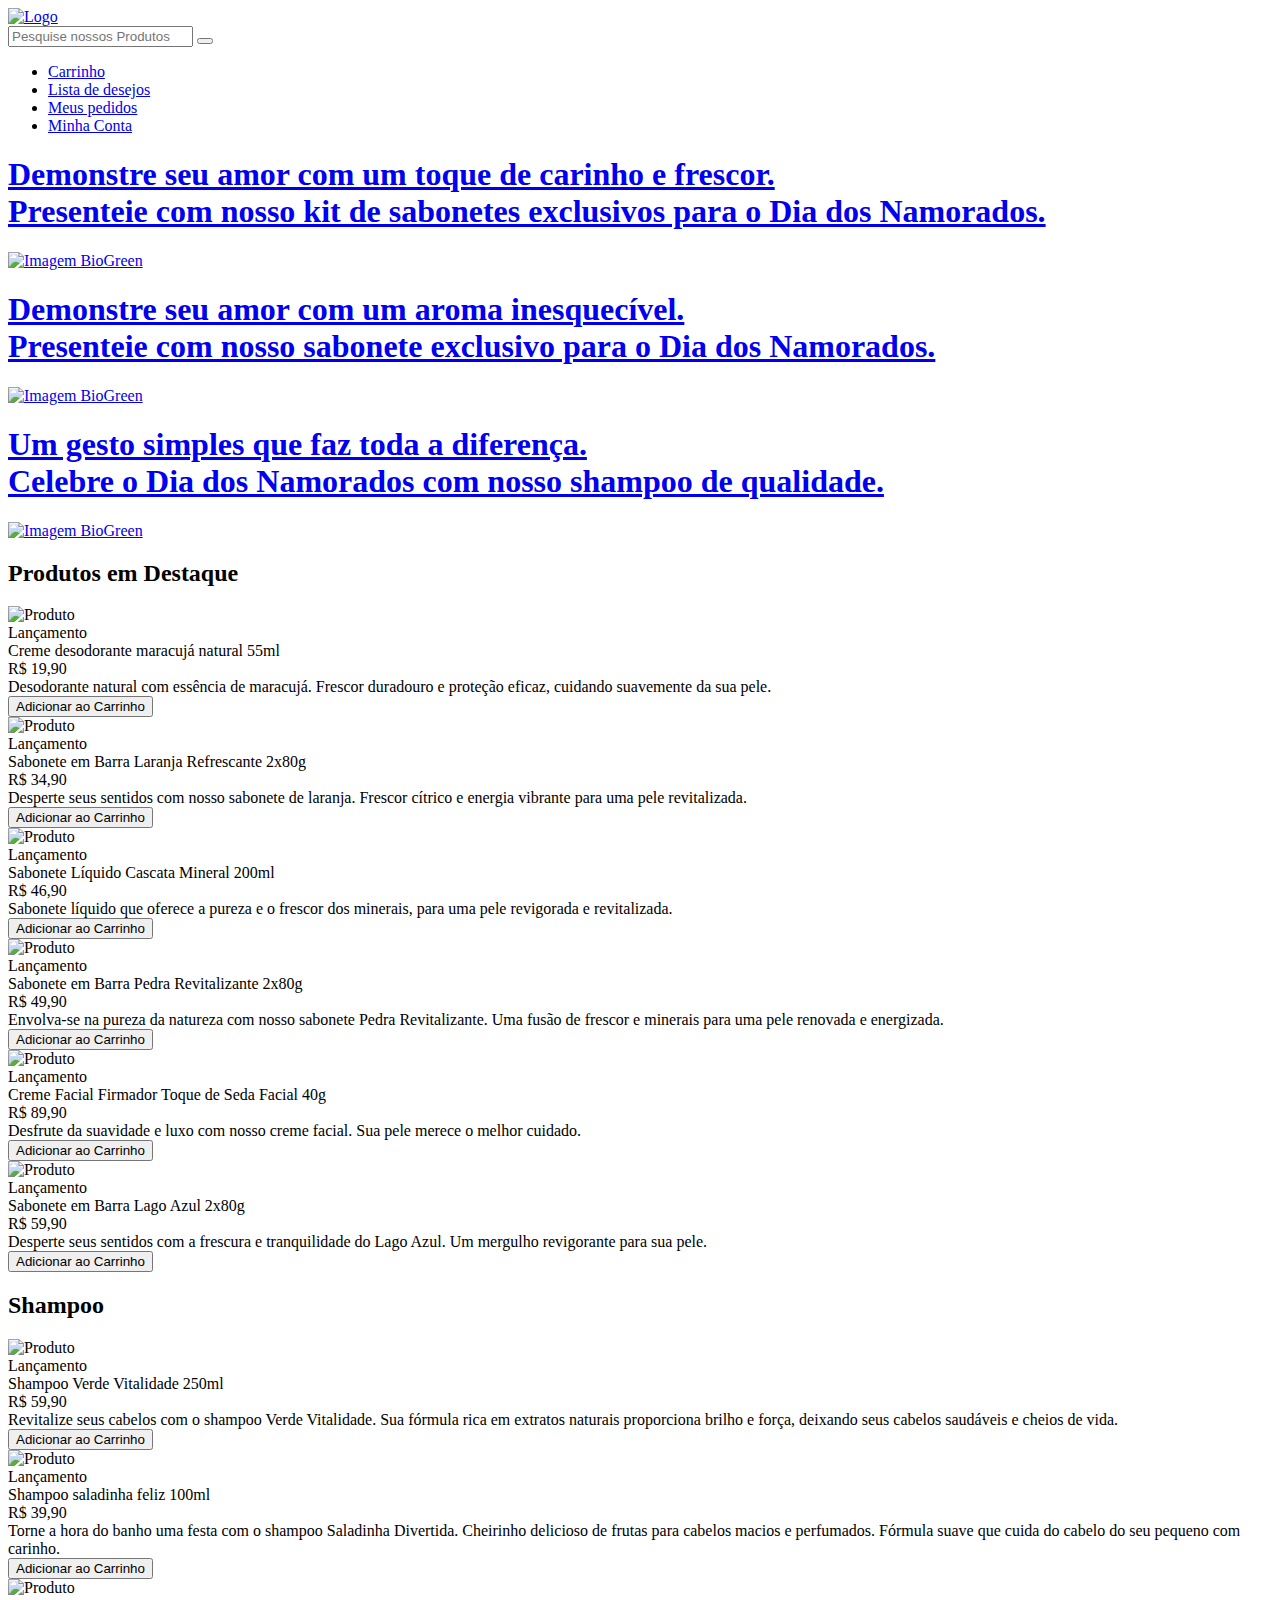
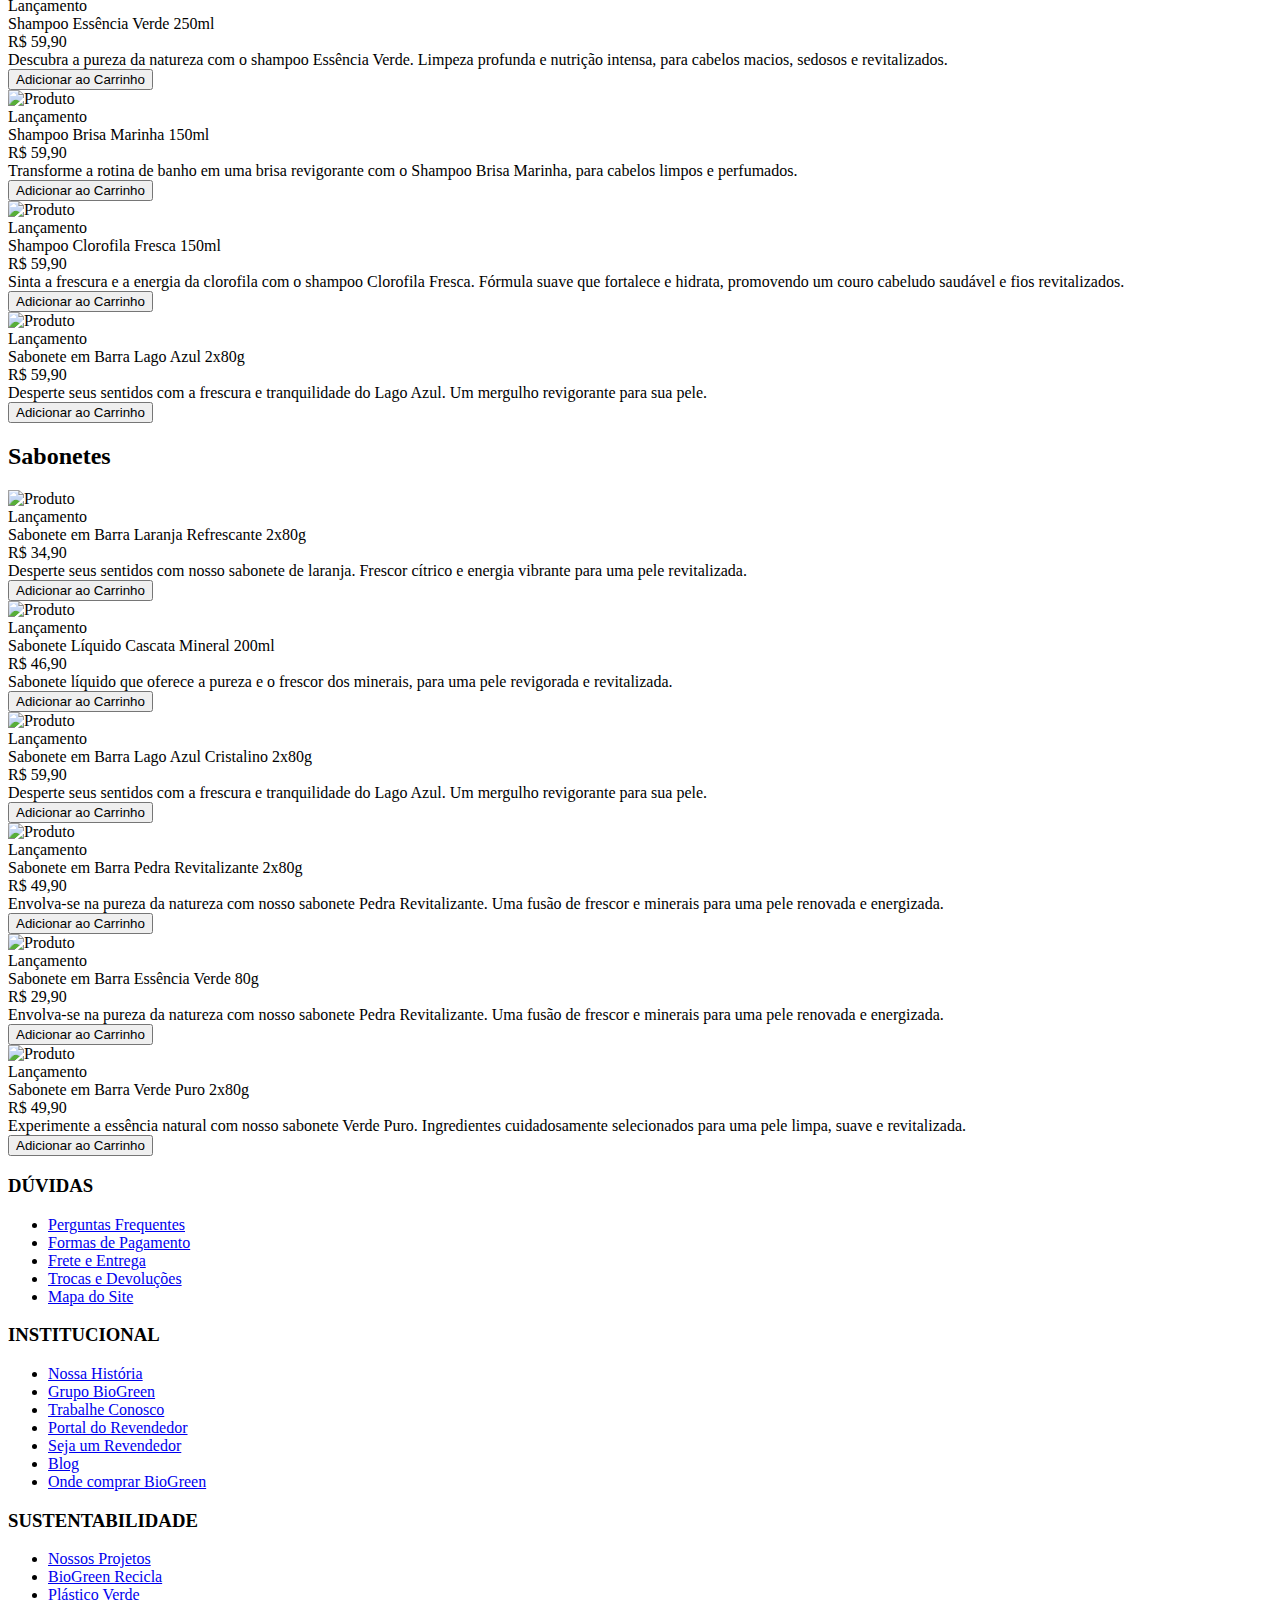
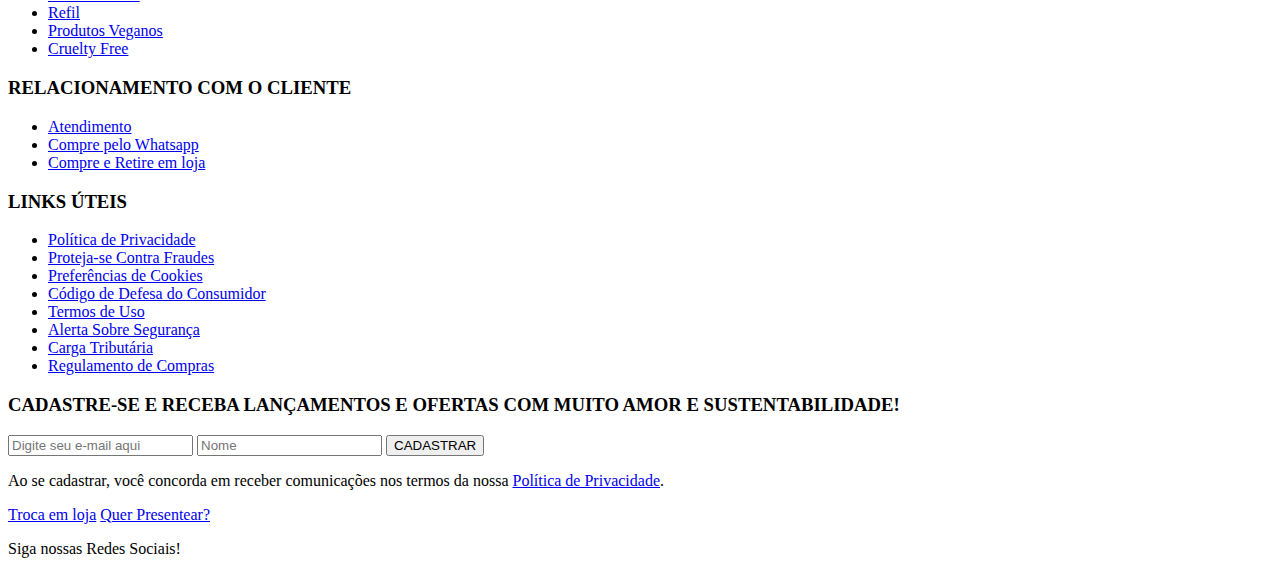
==== index.html @ 8c2e2e8f "feat: add new images and features" ====
<!DOCTYPE html>
<html lang="pt-BR">
    <head>
        <meta charset="UTF-8" />
        <meta name="viewport" content="width=device-width, initial-scale=1.0" />
        <title>BioGreen</title>
        <link
            rel="stylesheet"
            href="https://cdnjs.cloudflare.com/ajax/libs/font-awesome/6.5.2/css/all.min.css"
            integrity="sha512-SnH5WK+bZxgPHs44uWIX+LLJAJ9/2PkPKZ5QiAj6Ta86w+fsb2TkcmfRyVX3pBnMFcV7oQPJkl9QevSCWr3W6A=="
            crossorigin="anonymous"
            referrerpolicy="no-referrer"
        />
        <link rel="stylesheet" href="css/style.css" />
        <link rel="stylesheet" href="css/home.css" />
    </head>
    <body>
        <header class="header-container">
            <div class="header-content">
                <a href="index.html" class="logo"><img src="images/logo-sem-fundo.png" alt="Logo" /></a>
                <div class="search-container">
                    <input id="search-input" type="text" placeholder="Pesquise nossos Produtos" />
                    <button aria-label="Pesquisar"><i class="fas fa-search"></i></button>
                </div>
                <nav>
                    <ul class="nav-links">
                        <li><a href="carrinho.html" class="nav-link"><i class="fas fa-shopping-cart" aria-hidden="true"></i> Carrinho</a></li>
                        <li><a href="lista-desejos.html" class="nav-link"><i class="fas fa-heart" aria-hidden="true"></i> Lista de desejos</a></li>
                        <li><a href="pedidos.html" class="nav-link"><i class="fas fa-box" aria-hidden="true"></i> Meus pedidos</a></li>
                        <li><a href="conta.html" class="nav-link"><i class="fas fa-user" aria-hidden="true"></i> Minha Conta</a></li>
                    </ul>
                </nav>
                <div class="hamburger-menu" id="hamburger-menu">
                    <i class="fas fa-bars"></i>
                </div>
            </div>
        </header>

        <div class="hero">
            <a class="carousel-link" href="#">
                <div class="carousel">
                    <div class="carousel-item active">
                        <div class="hero-text">
                            <h1>Demonstre seu amor com um toque de carinho e frescor. <br> Presenteie com nosso kit de sabonetes exclusivos para o Dia dos Namorados.</h1>
                        </div>
                        <img src="images/kit namorados.png" alt="Imagem BioGreen" />
                    </div>
                    <div class="carousel-item">
                        <div class="hero-text">
                            <h1>Demonstre seu amor com um aroma inesquecível. <br> Presenteie com nosso sabonete exclusivo para o Dia dos Namorados.</h1>
                        </div>
                        <img src="images/sabonetes namorados.png" alt="Imagem BioGreen" />
                    </div>
                    <div class="carousel-item">
                        <div class="hero-text">
                            <h1>Um gesto simples que faz toda a diferença. <br>Celebre o Dia dos Namorados com nosso shampoo de qualidade.</h1>
                        </div>
                        <img src="images/shampoo namorados.png" alt="Imagem BioGreen" />
                    </div>
                </div>
            </a>
        </div>

        <main class="main">
            <section class="products">
                <h2>Produtos em Destaque</h2>
                <div class="grid">
                    <div class="product-item">
                        <i class="fas fa-heart heart-icon"></i>
                        <img src="images/desodorante.png" alt="Produto">
                        <div class="label">Lançamento</div>
                        <div class="title">Creme desodorante maracujá natural 55ml</div>
                        <div class="price">R$ 19,90</div>
                        <div class="description">Desodorante natural com essência de maracujá. Frescor duradouro e proteção eficaz, cuidando suavemente da sua pele.</div>
                        <button class="buy-button">Adicionar ao Carrinho</button>
                    </div>
                    <div class="product-item">
                        <i class="fas fa-heart heart-icon"></i>
                        <img src="images/sabonete (2).png" alt="Produto">
                        <div class="label">Lançamento</div>
                        <div class="title">Sabonete em Barra Laranja Refrescante 2x80g</div>
                        <div class="price">R$ 34,90</div>
                        <div class="description">Desperte seus sentidos com nosso sabonete de laranja. Frescor cítrico e energia vibrante para uma pele revitalizada.</div>
                        <button class="buy-button">Adicionar ao Carrinho</button>
                    </div>
                    <div class="product-item">
                        <i class="fas fa-heart heart-icon"></i>
                        <img src="images/sabonete liquido 2.png" alt="Produto">
                        <div class="label">Lançamento</div>
                        <div class="title">Sabonete Líquido Cascata Mineral 200ml</div>
                        <div class="price">R$ 46,90</div>
                        <div class="description">Sabonete líquido que oferece a pureza e o frescor dos minerais, para uma pele revigorada e revitalizada.</div>
                        <button class="buy-button">Adicionar ao Carrinho</button>
                    </div>
                    <div class="product-item">
                        <i class="fas fa-heart heart-icon"></i>
                        <img src="images/embalagem sabonete.png" alt="Produto">
                        <div class="label">Lançamento</div>
                        <div class="title">Sabonete em Barra Pedra Revitalizante 2x80g</div>
                        <div class="price">R$ 49,90</div>
                        <div class="description">Envolva-se na pureza da natureza com nosso sabonete Pedra Revitalizante. Uma fusão de frescor e minerais para uma pele renovada e energizada.</div>
                        <button class="buy-button">Adicionar ao Carrinho</button>
                    </div>
                    <div class="product-item">
                        <i class="fas fa-heart heart-icon"></i>
                        <img src="images/embalagem creme facial.png" alt="Produto">
                        <div class="label">Lançamento</div>
                        <div class="title">Creme Facial Firmador Toque de Seda Facial 40g</div>
                        <div class="price">R$ 89,90</div>
                        <div class="description">Desfrute da suavidade e luxo com nosso creme facial. Sua pele merece o melhor cuidado.</div>
                        <button class="buy-button">Adicionar ao Carrinho</button>
                    </div>
                    <div class="product-item">
                        <i class="fas fa-heart heart-icon"></i>
                        <img src="images/sabonete.png" alt="Produto">
                        <div class="label">Lançamento</div>
                        <div class="title">Sabonete em Barra Lago Azul 2x80g</div>
                        <div class="price">R$ 59,90</div>
                        <div class="description">Desperte seus sentidos com a frescura e tranquilidade do Lago Azul. Um mergulho revigorante para sua pele.</div>
                        <button class="buy-button">Adicionar ao Carrinho</button>
                    </div>
                </div>
            </section>

            <section class="products">
                <h2>Shampoo</h2>
                <div class="grid">
                    <div class="product-item">
                        <i class="fas fa-heart heart-icon"></i>
                        <img src="images/shampoo (1).png" alt="Produto">
                        <div class="label">Lançamento</div>
                        <div class="title">Shampoo Verde Vitalidade 250ml</div>
                        <div class="price">R$ 59,90</div>
                        <div class="description">Revitalize seus cabelos com o shampoo Verde Vitalidade. Sua fórmula rica em extratos naturais proporciona brilho e força, deixando seus cabelos saudáveis e cheios de vida.</div>
                        <button class="buy-button">Adicionar ao Carrinho</button>
                    </div>
                    <div class="product-item">
                        <i class="fas fa-heart heart-icon"></i>
                        <img src="images/shampoo (4).png" alt="Produto">
                        <div class="label">Lançamento</div>
                        <div class="title">Shampoo saladinha feliz 100ml</div>
                        <div class="price">R$ 39,90</div>
                        <div class="description">Torne a hora do banho uma festa com o shampoo Saladinha Divertida. Cheirinho delicioso de frutas para cabelos macios e perfumados. Fórmula suave que cuida do cabelo do seu pequeno com carinho.</div>
                        <button class="buy-button">Adicionar ao Carrinho</button>
                    </div>
                    <div class="product-item">
                        <i class="fas fa-heart heart-icon"></i>
                        <img src="images/shampoo (2).png" alt="Produto">
                        <div class="label">Lançamento</div>
                        <div class="title">Shampoo Essência Verde 250ml</div>
                        <div class="price">R$ 59,90</div>
                        <div class="description">Descubra a pureza da natureza com o shampoo Essência Verde. Limpeza profunda e nutrição intensa, para cabelos macios, sedosos e revitalizados.</div>
                        <button class="buy-button">Adicionar ao Carrinho</button>
                    </div>
                    <div class="product-item">
                        <i class="fas fa-heart heart-icon"></i>
                        <img src="images/shampoo (5).png" alt="Produto">
                        <div class="label">Lançamento</div>
                        <div class="title">Shampoo Brisa Marinha 150ml</div>
                        <div class="price">R$ 59,90</div>
                        <div class="description">Transforme a rotina de banho em uma brisa revigorante com o Shampoo Brisa Marinha, para cabelos limpos e perfumados.</div>
                        <button class="buy-button">Adicionar ao Carrinho</button>
                    </div>
                    <div class="product-item">
                        <i class="fas fa-heart heart-icon"></i>
                        <img src="images/shampoo (3).png" alt="Produto">
                        <div class="label">Lançamento</div>
                        <div class="title">Shampoo Clorofila Fresca 150ml</div>
                        <div class="price">R$ 59,90</div>
                        <div class="description"> Sinta a frescura e a energia da clorofila com o shampoo Clorofila Fresca. Fórmula suave que fortalece e hidrata, promovendo um couro cabeludo saudável e fios revitalizados.</div>
                        <button class="buy-button">Adicionar ao Carrinho</button>
                    </div>
                    <div class="product-item">
                        <i class="fas fa-heart heart-icon"></i>
                        <img src="images/shampoo.png" alt="Produto">
                        <div class="label">Lançamento</div>
                        <div class="title">Sabonete em Barra Lago Azul 2x80g</div>
                        <div class="price">R$ 59,90</div>
                        <div class="description">Desperte seus sentidos com a frescura e tranquilidade do Lago Azul. Um mergulho revigorante para sua pele.</div>
                        <button class="buy-button">Adicionar ao Carrinho</button>
                    </div>
                </div>
            </section>

            <section class="products">
                <h2>Sabonetes</h2>
                <div class="grid">
                    <div class="product-item">
                        <i class="fas fa-heart heart-icon"></i>
                        <img src="images/sabonete (2).png" alt="Produto">
                        <div class="label">Lançamento</div>
                        <div class="title">Sabonete em Barra Laranja Refrescante 2x80g</div>
                        <div class="price">R$ 34,90</div>
                        <div class="description">Desperte seus sentidos com nosso sabonete de laranja. Frescor cítrico e energia vibrante para uma pele revitalizada.</div>
                        <button class="buy-button">Adicionar ao Carrinho</button>
                    </div>
                    <div class="product-item">
                        <i class="fas fa-heart heart-icon"></i>
                        <img src="images/sabonete liquido 2.png" alt="Produto">
                        <div class="label">Lançamento</div>
                        <div class="title">Sabonete Líquido Cascata Mineral 200ml</div>
                        <div class="price">R$ 46,90</div>
                        <div class="description">Sabonete líquido que oferece a pureza e o frescor dos minerais, para uma pele revigorada e revitalizada.</div>
                        <button class="buy-button">Adicionar ao Carrinho</button>
                    </div>
                    <div class="product-item">
                        <i class="fas fa-heart heart-icon"></i>
                        <img src="images/sabonete.png" alt="Produto">
                        <div class="label">Lançamento</div>
                        <div class="title">Sabonete em Barra Lago Azul Cristalino 2x80g</div>
                        <div class="price">R$ 59,90</div>
                        <div class="description">Desperte seus sentidos com a frescura e tranquilidade do Lago Azul. Um mergulho revigorante para sua pele.</div>
                        <button class="buy-button">Adicionar ao Carrinho</button>
                    </div>
                    <div class="product-item">
                        <i class="fas fa-heart heart-icon"></i>
                        <img src="images/embalagem sabonete.png" alt="Produto">
                        <div class="label">Lançamento</div>
                        <div class="title">Sabonete em Barra Pedra Revitalizante 2x80g</div>
                        <div class="price">R$ 49,90</div>
                        <div class="description">Envolva-se na pureza da natureza com nosso sabonete Pedra Revitalizante. Uma fusão de frescor e minerais para uma pele renovada e energizada.</div>
                        <button class="buy-button">Adicionar ao Carrinho</button>
                    </div>
                    <div class="product-item">
                        <i class="fas fa-heart heart-icon"></i>
                        <img src="images/sabonete bio.png" alt="Produto">
                        <div class="label">Lançamento</div>
                        <div class="title">Sabonete em Barra Essência Verde 80g</div>
                        <div class="price">R$ 29,90</div>
                        <div class="description">Envolva-se na pureza da natureza com nosso sabonete Pedra Revitalizante. Uma fusão de frescor e minerais para uma pele renovada e energizada.</div>
                        <button class="buy-button">Adicionar ao Carrinho</button>
                    </div>
                    <div class="product-item">
                        <i class="fas fa-heart heart-icon"></i>
                        <img src="images/sabonete barra.png" alt="Produto">
                        <div class="label">Lançamento</div>
                        <div class="title">Sabonete em Barra Verde Puro 2x80g</div>
                        <div class="price">R$ 49,90</div>
                        <div class="description">Experimente a essência natural com nosso sabonete Verde Puro. Ingredientes cuidadosamente selecionados para uma pele limpa, suave e revitalizada.</div>
                        <button class="buy-button">Adicionar ao Carrinho</button>
                    </div>
                </div>
            </section>


        </main>

        <footer>
            <div class="footer-container">
                <div class="footer-column">
                    <h3>DÚVIDAS</h3>
                    <ul>
                        <li><a href="#">Perguntas Frequentes</a></li>
                        <li><a href="#">Formas de Pagamento</a></li>
                        <li><a href="#">Frete e Entrega</a></li>
                        <li><a href="#">Trocas e Devoluções</a></li>
                        <li><a href="#">Mapa do Site</a></li>
                    </ul>
                </div>
                <div class="footer-column">
                    <h3>INSTITUCIONAL</h3>
                    <ul>
                        <li><a href="#">Nossa História</a></li>
                        <li><a href="#">Grupo BioGreen</a></li>
                        <li><a href="#">Trabalhe Conosco</a></li>
                        <li><a href="#">Portal do Revendedor</a></li>
                        <li><a href="#">Seja um Revendedor</a></li>
                        <li><a href="#">Blog</a></li>
                        <li><a href="#">Onde comprar BioGreen</a></li>
                    </ul>
                </div>
                <div class="footer-column">
                    <h3>SUSTENTABILIDADE</h3>
                    <ul>
                        <li><a href="#">Nossos Projetos</a></li>
                        <li><a href="#">BioGreen Recicla</a></li>
                        <li><a href="#">Plástico Verde</a></li>
                        <li><a href="#">Refil</a></li>
                        <li><a href="#">Produtos Veganos</a></li>
                        <li><a href="#">Cruelty Free</a></li>
                    </ul>
                </div>
                <div class="footer-column">
                    <h3>RELACIONAMENTO COM O CLIENTE</h3>
                    <ul>
                        <li><a href="#">Atendimento</a></li>
                        <li><a href="#">Compre pelo Whatsapp</a></li>
                        <li><a href="#">Compre e Retire em loja</a></li>
                    </ul>
                    <h3>LINKS ÚTEIS</h3>
                    <ul>
                        <li><a href="#">Política de Privacidade</a></li>
                        <li><a href="#">Proteja-se Contra Fraudes</a></li>
                        <li><a href="#">Preferências de Cookies</a></li>
                        <li><a href="#">Código de Defesa do Consumidor</a></li>
                        <li><a href="#">Termos de Uso</a></li>
                        <li><a href="#">Alerta Sobre Segurança</a></li>
                        <li><a href="#">Carga Tributária</a></li>
                        <li><a href="#">Regulamento de Compras</a></li>
                    </ul>
                </div>
            </div>
            <div class="footer-newsletter">
                <h3>CADASTRE-SE E RECEBA LANÇAMENTOS E OFERTAS COM MUITO AMOR E SUSTENTABILIDADE!</h3>
                <form>
                    <input type="email" placeholder="Digite seu e-mail aqui" />
                    <input type="text" placeholder="Nome" />
                    <button type="submit">CADASTRAR</button>
                </form>
                <p>Ao se cadastrar, você concorda em receber comunicações nos termos da nossa <a href="#">Política de Privacidade</a>.</p>
            </div>
            <div class="footer-bottom">
                <div class="footer-links">
                    <a href="#"><i class="fas fa-exchange-alt"></i> Troca em loja</a>
                    <a href="#"><i class="fas fa-gift"></i> Quer Presentear?</a>
                </div>
                <div class="footer-social">
                    <p>Siga nossas Redes Sociais!</p>
                    <a href="#"><i class="fab fa-facebook-f"></i></a>
                    <a href="#"><i class="fab fa-instagram"></i></a>
                    <a href="#"><i class="fab fa-youtube"></i></a>
                    <a href="#"><i class="fab fa-twitter"></i></a>
                    <a href="#"><i class="fab fa-blogger"></i></a>
                </div>
            </div>
        </footer>
    

        <script src="js/main.js"></script>
    </body>
</html>
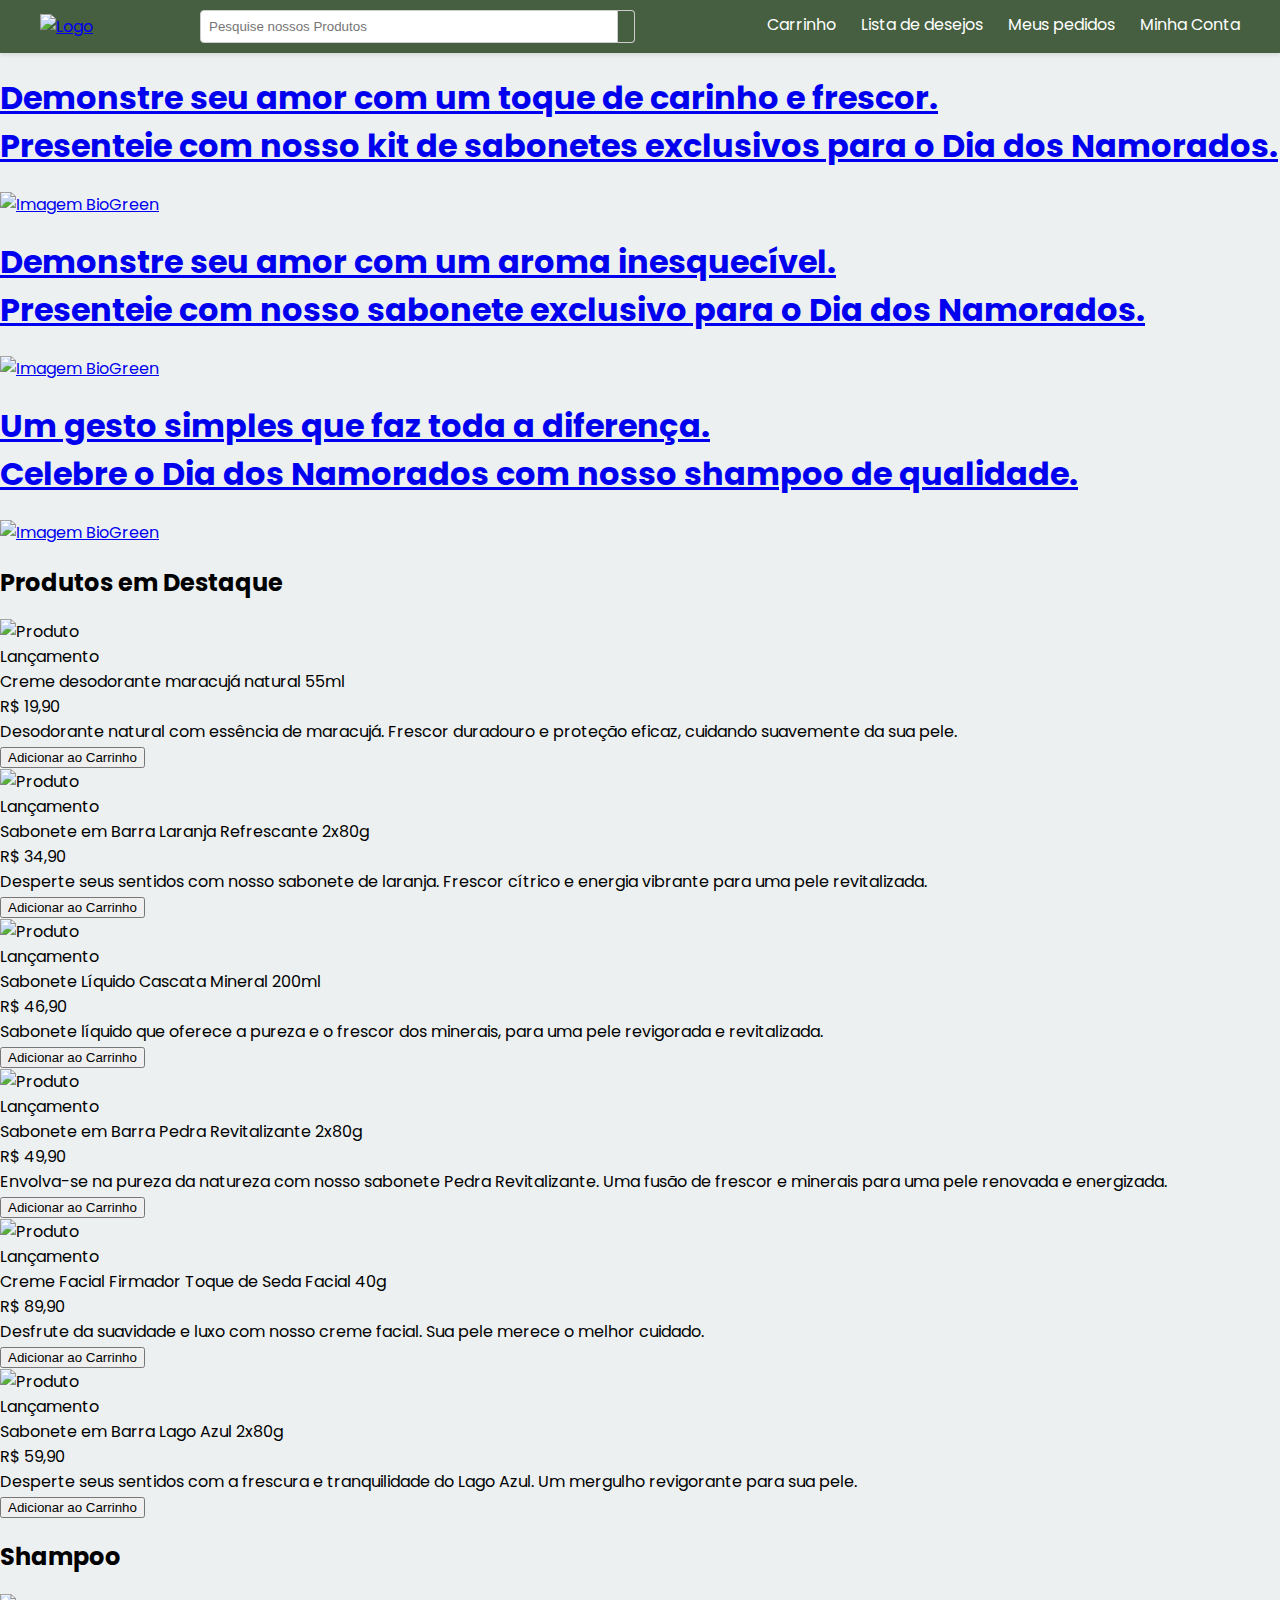
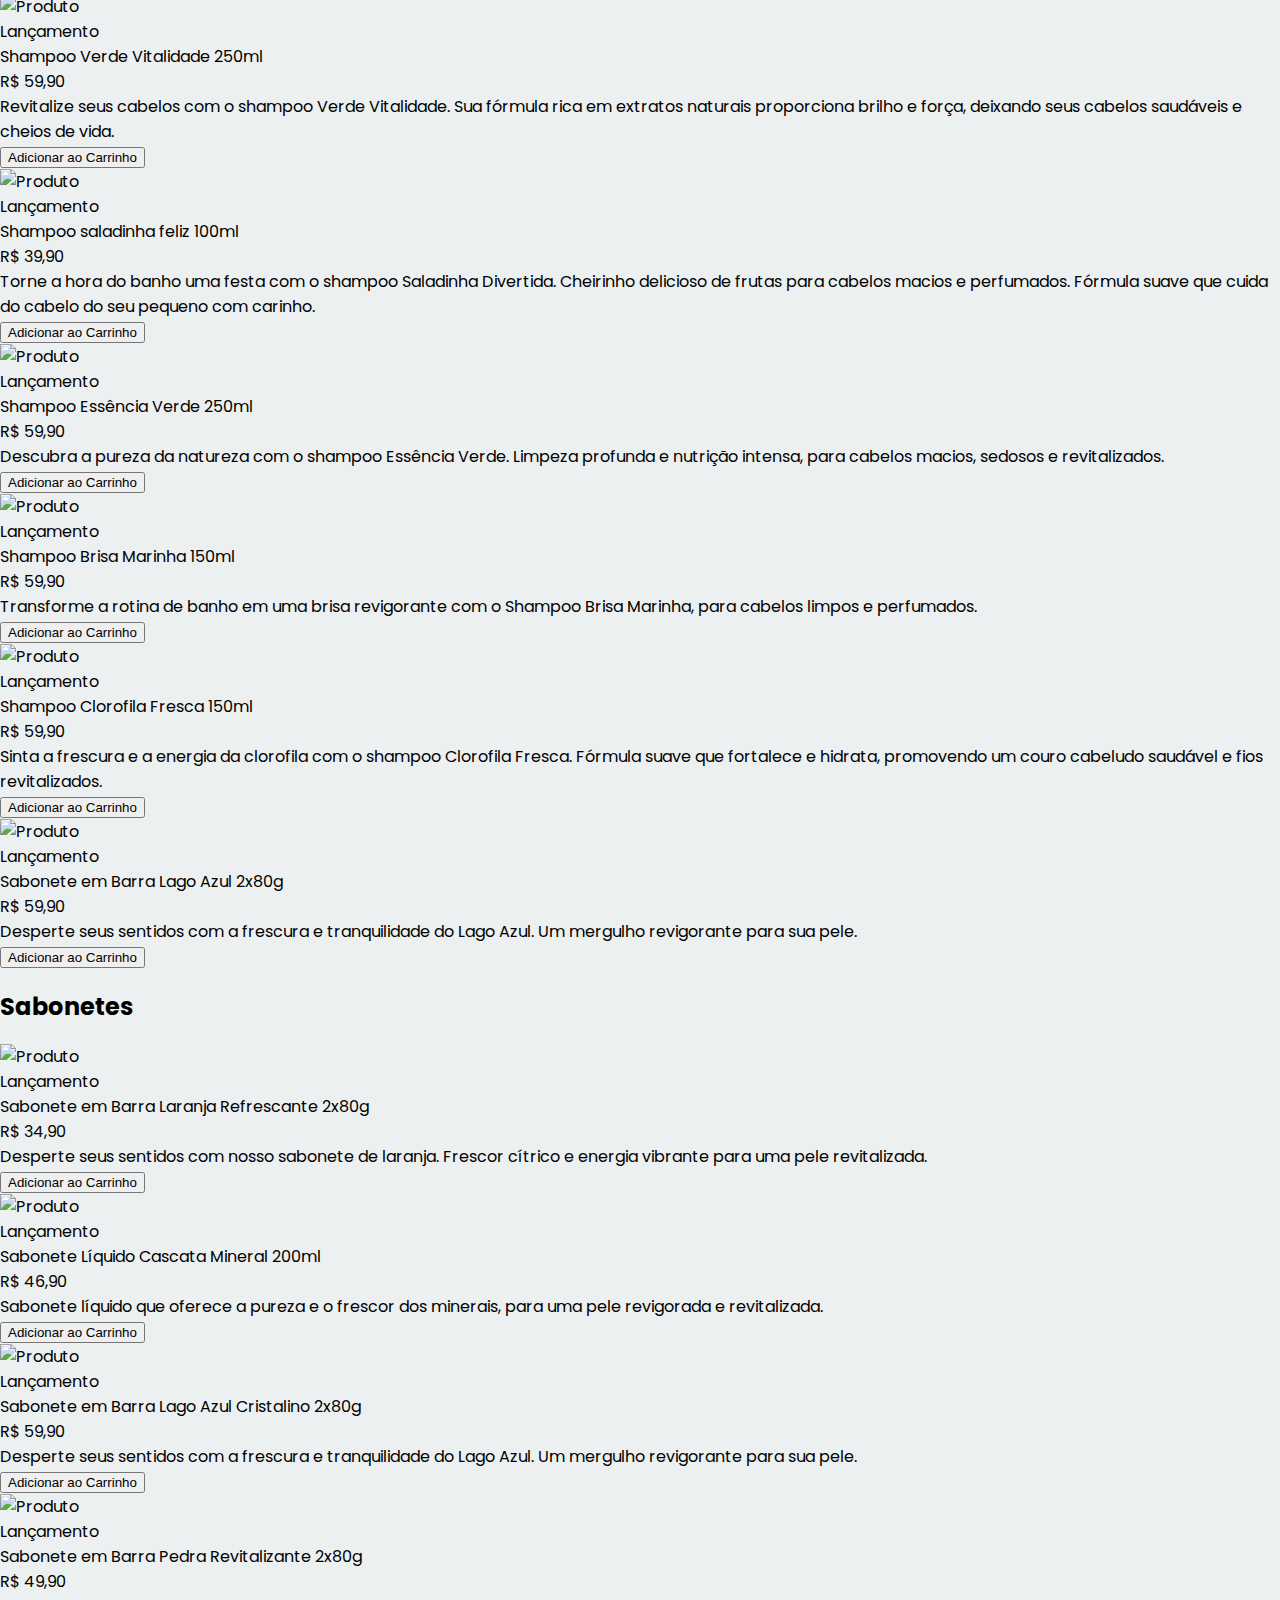
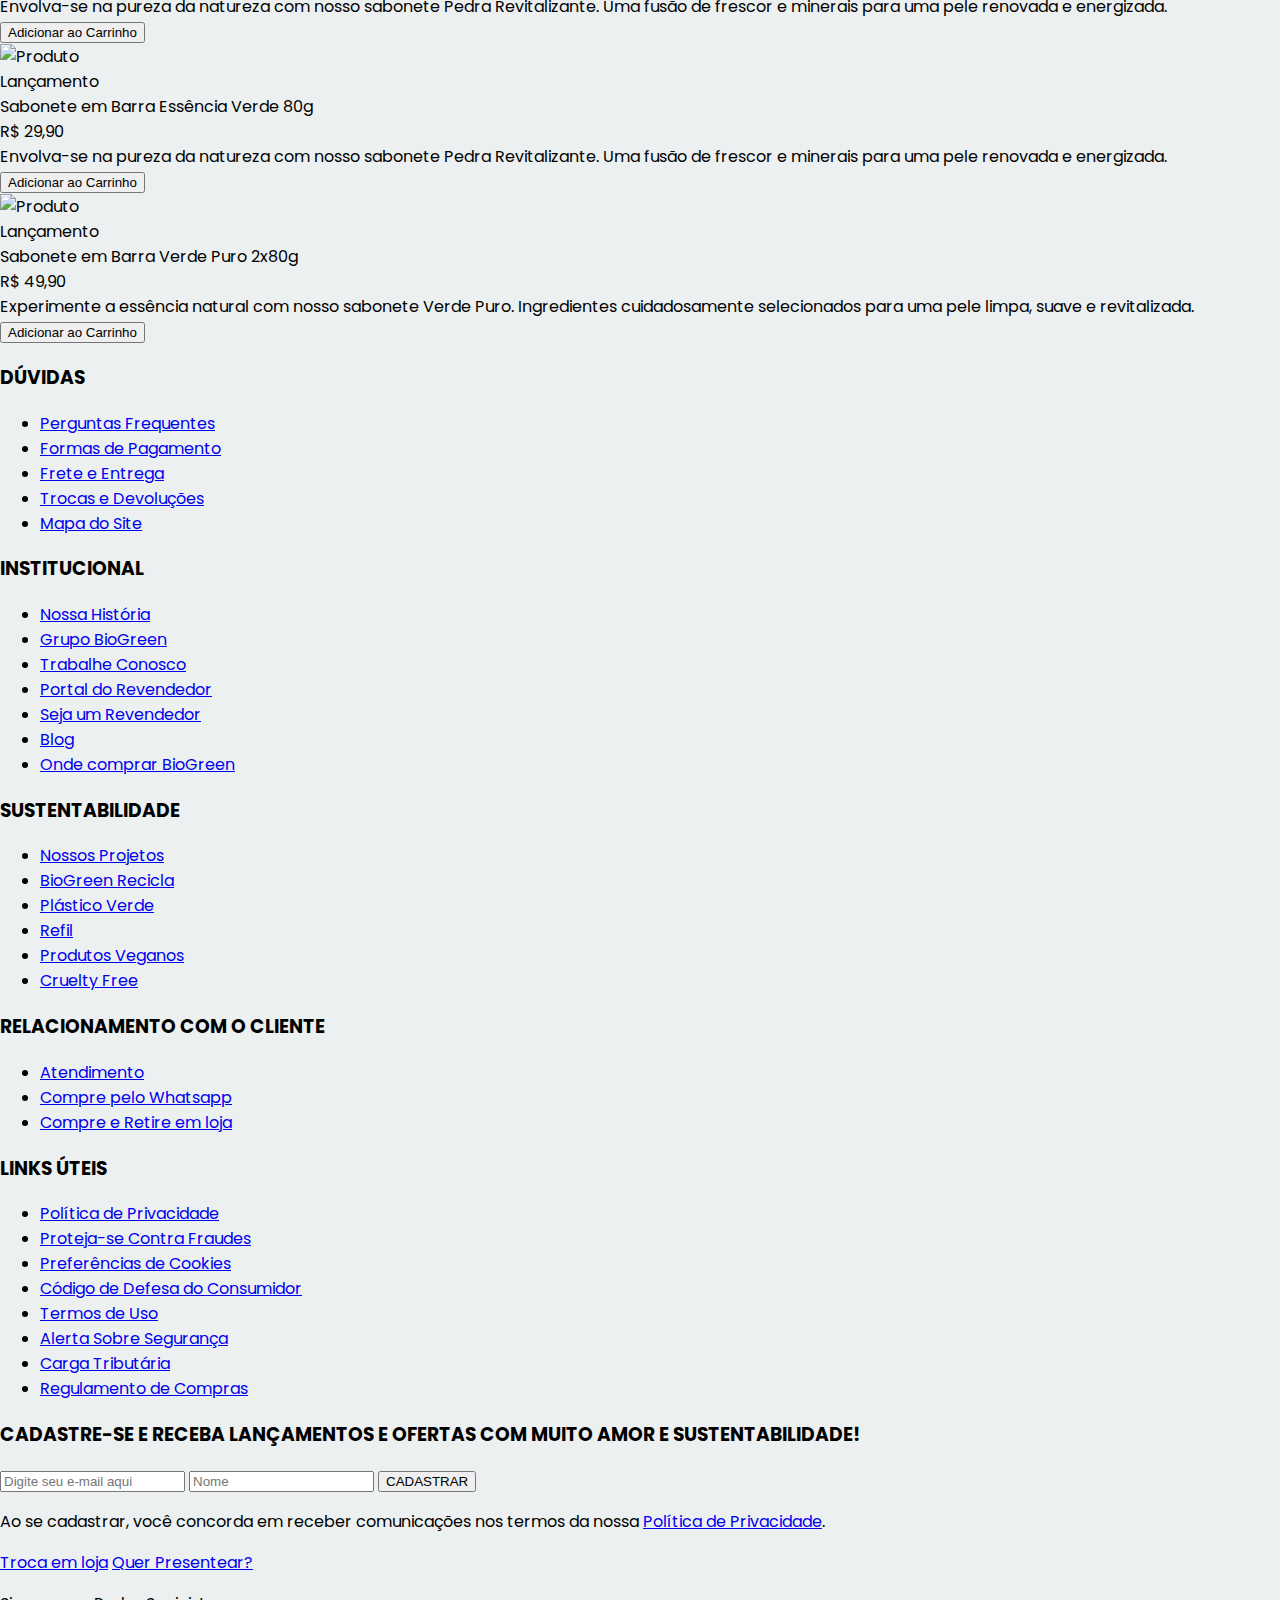
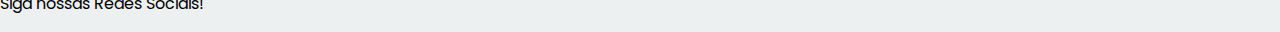
==== commit b569d314: "feat: add new market page" ====
--- a/index.html
+++ b/index.html
@@ -327,5 +327,6 @@
     
 
         <script src="js/main.js"></script>
+        <script src="js/identificaPag.js"></script>
     </body>
 </html>
--- a/css/style.css
+++ b/css/style.css
@@ -0,0 +1,162 @@
+@import url("https://fonts.googleapis.com/css2?family=Poppins:wght@400;700&display=swap");
+
+body {
+    font-family: "Poppins", sans-serif;
+    margin: 0;
+    padding: 0;
+    box-sizing: border-box;
+    background-color: #ecf0f1;
+}
+
+.header-container {
+    background-color: #455f40;
+    padding: 10px 20px;
+    box-shadow: 0 2px 4px rgba(0, 0, 0, 0.1);
+    margin-bottom: 20px;
+}
+
+.header-content {
+    display: flex;
+    align-items: center;
+    justify-content: space-between;
+    max-width: 1200px;
+    margin: 0 auto;
+}
+
+.logo img {
+    height: 50px;
+}
+
+.search-container {
+    flex: 1;
+    display: flex;
+    justify-content: center;
+    margin: 0 20px;
+}
+
+.search-container input {
+    width: 100%;
+    max-width: 400px;
+    padding: 8px;
+    border: 1px solid #ccc;
+    border-radius: 4px 0 0 4px;
+}
+
+.search-container button {
+    padding: 8px;
+    border: 1px solid #ccc;
+    border-left: none;
+    background-color: #455f40;
+    color: #fff;
+    border-radius: 0 4px 4px 0;
+    cursor: pointer;
+}
+
+.nav-links {
+    display: flex;
+    list-style: none;
+    padding: 0;
+    margin: 0;
+}
+
+.nav-link {
+    margin-left: 20px;
+    text-decoration: none;
+    color: #fff;
+    display: flex;
+    align-items: center;
+    padding-bottom: 3px;
+    border-bottom: 2px solid transparent;
+}
+
+.nav-link:hover {
+    transition: border-bottom 0.5s ease;
+    border-bottom: 2px solid #fff;
+}
+
+.nav-link i {
+    margin-right: 5px;
+}
+
+.hamburger-menu {
+    display: none;
+    cursor: pointer;
+}
+
+.hamburger-menu i {
+    font-size: 24px;
+}
+
+/* Responsividade dispositivos moveis */
+@media (max-width: 768px) {
+    .header-content {
+        flex-direction: row;
+        justify-content: space-between;
+        align-items: center;
+        gap: 20px;
+    }
+
+    .search-container {
+        margin: 10px 0;
+        justify-content: flex-start;
+    }
+
+    .nav-links {
+        flex-direction: column;
+        position: absolute;
+        top: 50px;
+        right: 0;
+        background-color: #455f40;
+        width: 100%;
+        padding: 20px;
+        z-index: 1;
+        display: none;
+    }
+
+    .nav-link {
+        margin: 10px 0;
+    }
+
+    .hamburger-menu {
+        display: block;
+        color: #fff;
+    }
+
+    .nav-links.active {
+        display: flex;
+    }
+}
+
+/* Responsividade para tablets */
+@media (min-width: 769px) and (max-width: 1024px) {
+    .header-content {
+        flex-direction: row;
+        justify-content: space-between;
+        align-items: center;
+    }
+
+    .search-container {
+        margin: 0 10px;
+    }
+
+    .nav-links {
+        flex-direction: row;
+        position: static;
+        background-color: transparent;
+        width: auto;
+        padding: 0;
+        display: flex;
+    }
+
+    .nav-link {
+        margin: 0 10px;
+    }
+
+    .hamburger-menu {
+        display: none;
+    }
+}
+
+.nav-link.active {
+    border-bottom: 2px solid #fff; /* Ou qualquer outro estilo que você preferir */
+}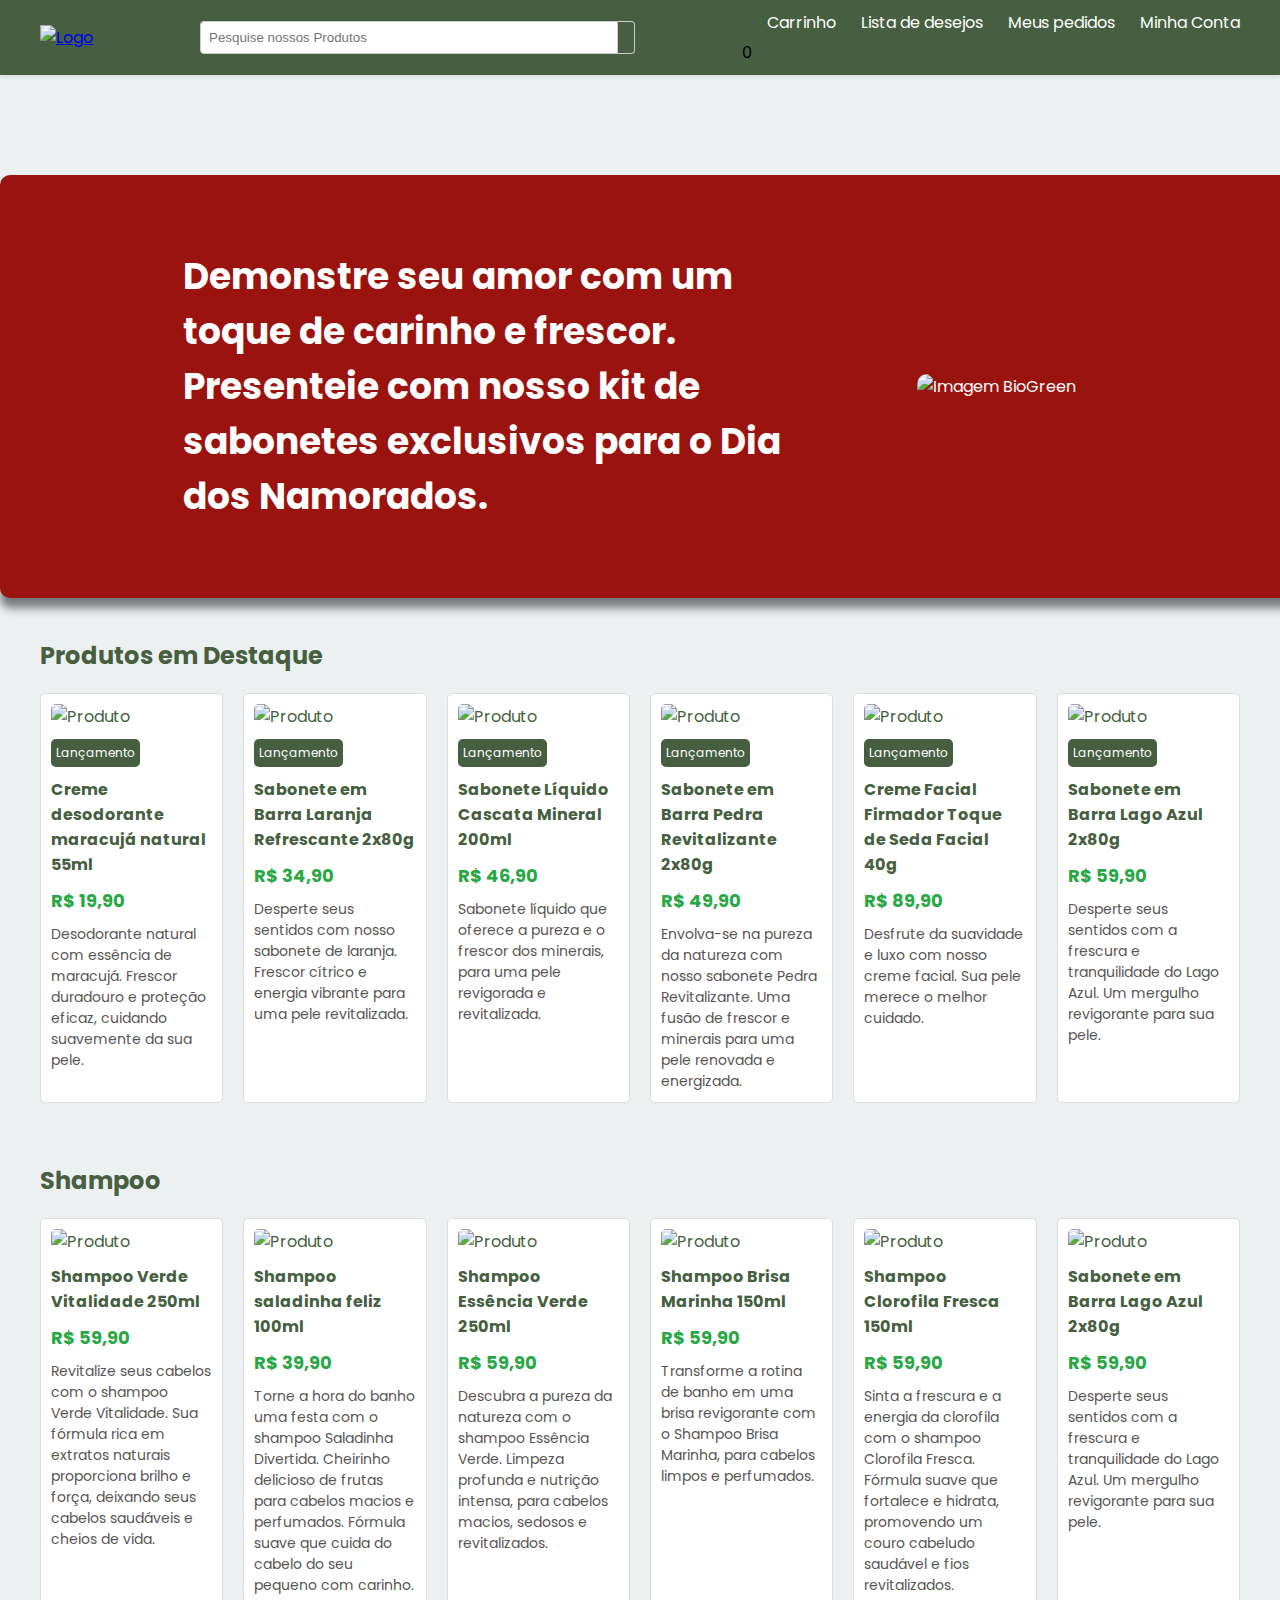
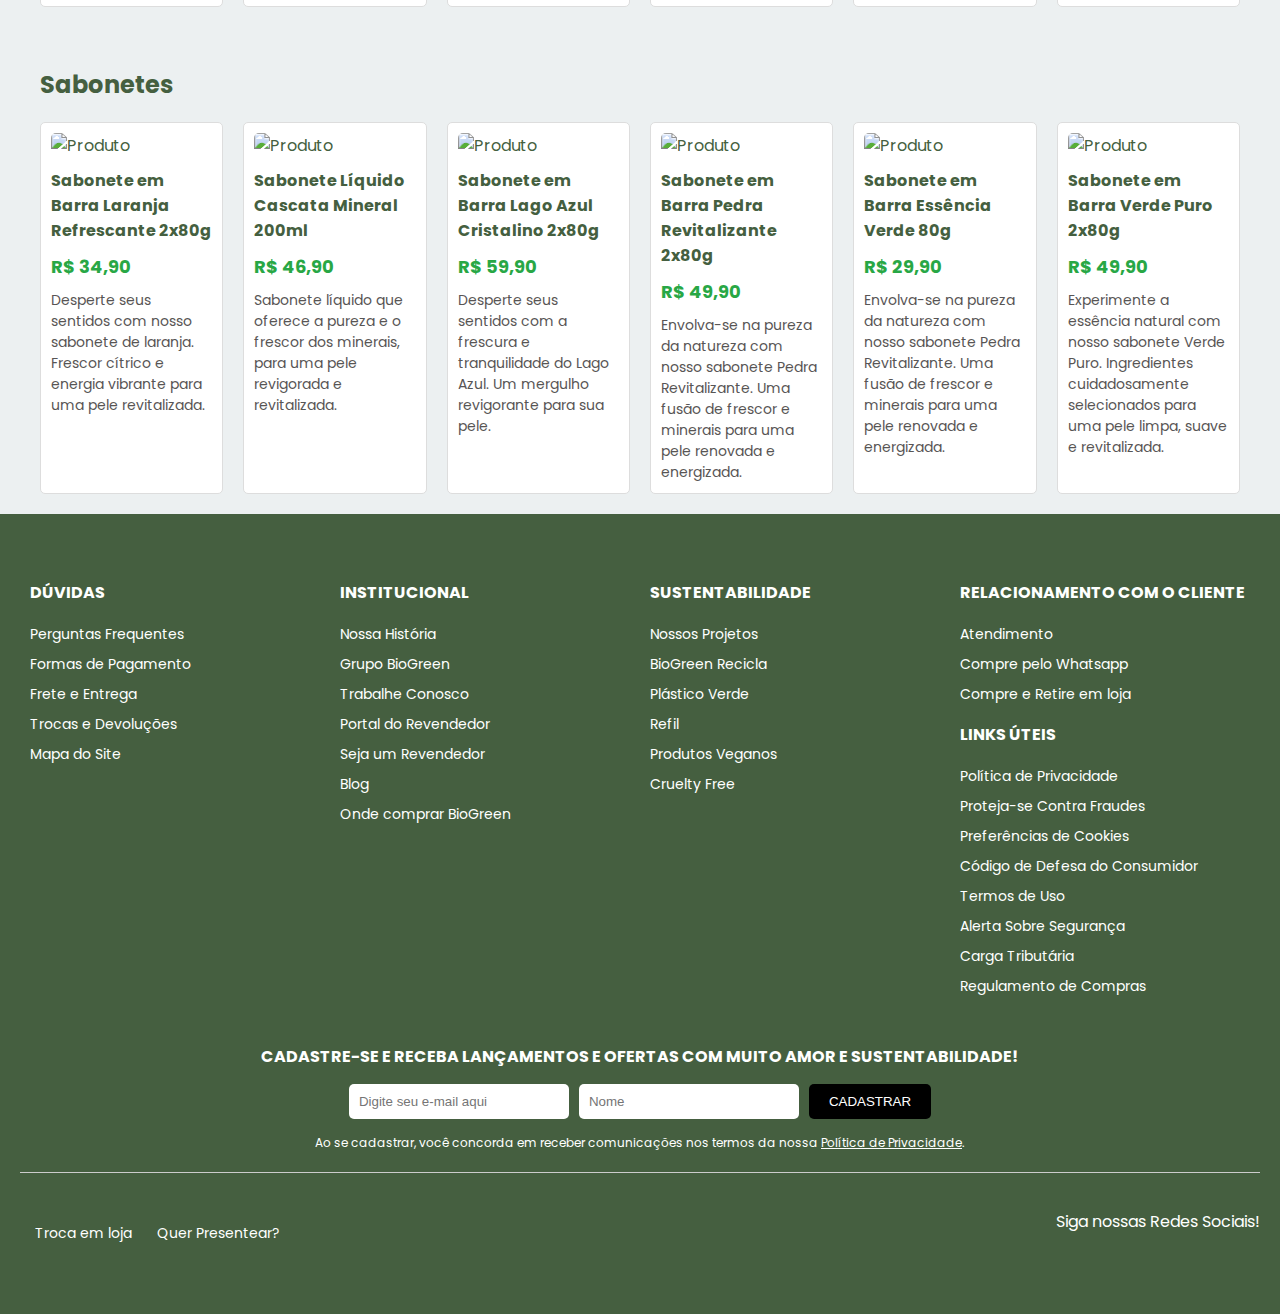
==== commit 1ad7411c: "feat: add product page" ====
--- a/index.html
+++ b/index.html
@@ -24,10 +24,23 @@
                 </div>
                 <nav>
                     <ul class="nav-links">
-                        <li><a href="carrinho.html" class="nav-link"><i class="fas fa-shopping-cart" aria-hidden="true"></i> Carrinho</a></li>
-                        <li><a href="lista-desejos.html" class="nav-link"><i class="fas fa-heart" aria-hidden="true"></i> Lista de desejos</a></li>
-                        <li><a href="pedidos.html" class="nav-link"><i class="fas fa-box" aria-hidden="true"></i> Meus pedidos</a></li>
-                        <li><a href="conta.html" class="nav-link"><i class="fas fa-user" aria-hidden="true"></i> Minha Conta</a></li>
+                        <li>
+                            <a href="carrinho.html"
+                             class="nav-link">
+                             <i class="fas fa-shopping-cart"
+                              aria-hidden="true">
+                            </i> Carrinho</a>
+                            <span id="cart-quantity">0</span>
+                        </li>
+                        <li>
+                            <a href="lista-desejos.html" class="nav-link"><i class="fas fa-heart" aria-hidden="true"></i> Lista de desejos</a>
+                        </li>
+                        <li>
+                            <a href="pedidos.html" class="nav-link"><i class="fas fa-box" aria-hidden="true"></i> Meus pedidos</a>
+                        </li>
+                        <li>
+                            <a href="conta.html" class="nav-link"><i class="fas fa-user" aria-hidden="true"></i> Minha Conta</a>
+                        </li>
                     </ul>
                 </nav>
                 <div class="hamburger-menu" id="hamburger-menu">
@@ -37,23 +50,29 @@
         </header>
 
         <div class="hero">
-            <a class="carousel-link" href="#">
+            <a class="carousel-link" href="dia-namorados.html">
                 <div class="carousel">
                     <div class="carousel-item active">
                         <div class="hero-text">
-                            <h1>Demonstre seu amor com um toque de carinho e frescor. <br> Presenteie com nosso kit de sabonetes exclusivos para o Dia dos Namorados.</h1>
+                            <h1>
+                                Demonstre seu amor com um toque de carinho e frescor. <br />
+                                Presenteie com nosso kit de sabonetes exclusivos para o Dia dos Namorados.
+                            </h1>
                         </div>
                         <img src="images/kit namorados.png" alt="Imagem BioGreen" />
                     </div>
                     <div class="carousel-item">
                         <div class="hero-text">
-                            <h1>Demonstre seu amor com um aroma inesquecível. <br> Presenteie com nosso sabonete exclusivo para o Dia dos Namorados.</h1>
+                            <h1>
+                                Demonstre seu amor com um aroma inesquecível. <br />
+                                Presenteie com nosso sabonete exclusivo para o Dia dos Namorados.
+                            </h1>
                         </div>
                         <img src="images/sabonetes namorados.png" alt="Imagem BioGreen" />
                     </div>
                     <div class="carousel-item">
                         <div class="hero-text">
-                            <h1>Um gesto simples que faz toda a diferença. <br>Celebre o Dia dos Namorados com nosso shampoo de qualidade.</h1>
+                            <h1>Um gesto simples que faz toda a diferença. <br />Celebre o Dia dos Namorados com nosso shampoo de qualidade.</h1>
                         </div>
                         <img src="images/shampoo namorados.png" alt="Imagem BioGreen" />
                     </div>
@@ -67,43 +86,54 @@
                 <div class="grid">
                     <div class="product-item">
                         <i class="fas fa-heart heart-icon"></i>
-                        <img src="images/desodorante.png" alt="Produto">
-                        <div class="label">Lançamento</div>
-                        <div class="title">Creme desodorante maracujá natural 55ml</div>
+                        <img src="images/desodorante.png" alt="Produto" />
+                        <div class="label">Lançamento</div>
+                        <a href="produto.html">
+                            <div class="title">Creme desodorante maracujá natural 55ml</div>
+                        </a>
                         <div class="price">R$ 19,90</div>
-                        <div class="description">Desodorante natural com essência de maracujá. Frescor duradouro e proteção eficaz, cuidando suavemente da sua pele.</div>
-                        <button class="buy-button">Adicionar ao Carrinho</button>
-                    </div>
-                    <div class="product-item">
-                        <i class="fas fa-heart heart-icon"></i>
-                        <img src="images/sabonete (2).png" alt="Produto">
+                        <div class="description">
+                            Desodorante natural com essência de maracujá. Frescor duradouro e proteção eficaz, cuidando suavemente da sua pele.
+                        </div>
+                        <button class="buy-button">Adicionar ao Carrinho</button>
+                    </div>
+                    <div class="product-item">
+                        <i class="fas fa-heart heart-icon"></i>
+                        <img src="images/sabonete (2).png" alt="Produto" />
                         <div class="label">Lançamento</div>
                         <div class="title">Sabonete em Barra Laranja Refrescante 2x80g</div>
                         <div class="price">R$ 34,90</div>
-                        <div class="description">Desperte seus sentidos com nosso sabonete de laranja. Frescor cítrico e energia vibrante para uma pele revitalizada.</div>
-                        <button class="buy-button">Adicionar ao Carrinho</button>
-                    </div>
-                    <div class="product-item">
-                        <i class="fas fa-heart heart-icon"></i>
-                        <img src="images/sabonete liquido 2.png" alt="Produto">
+                        <div class="description">
+                            Desperte seus sentidos com nosso sabonete de laranja. Frescor cítrico e energia vibrante para uma pele revitalizada.
+                        </div>
+                        <button class="buy-button">Adicionar ao Carrinho</button>
+                    </div>
+                    <div class="product-item">
+                        <i class="fas fa-heart heart-icon"></i>
+                        <img src="images/sabonete liquido 2.png" alt="Produto" />
                         <div class="label">Lançamento</div>
                         <div class="title">Sabonete Líquido Cascata Mineral 200ml</div>
                         <div class="price">R$ 46,90</div>
-                        <div class="description">Sabonete líquido que oferece a pureza e o frescor dos minerais, para uma pele revigorada e revitalizada.</div>
-                        <button class="buy-button">Adicionar ao Carrinho</button>
-                    </div>
-                    <div class="product-item">
-                        <i class="fas fa-heart heart-icon"></i>
-                        <img src="images/embalagem sabonete.png" alt="Produto">
+                        <div class="description">
+                            Sabonete líquido que oferece a pureza e o frescor dos minerais, para uma pele revigorada e revitalizada.
+                        </div>
+                        <button class="buy-button">Adicionar ao Carrinho</button>
+                    </div>
+                    <div class="product-item">
+                        <i class="fas fa-heart heart-icon"></i>
+                        <img src="images/embalagem sabonete.png" alt="Produto" />
                         <div class="label">Lançamento</div>
                         <div class="title">Sabonete em Barra Pedra Revitalizante 2x80g</div>
                         <div class="price">R$ 49,90</div>
-                        <div class="description">Envolva-se na pureza da natureza com nosso sabonete Pedra Revitalizante. Uma fusão de frescor e minerais para uma pele renovada e energizada.</div>
-                        <button class="buy-button">Adicionar ao Carrinho</button>
-                    </div>
-                    <div class="product-item">
-                        <i class="fas fa-heart heart-icon"></i>
-                        <img src="images/embalagem creme facial.png" alt="Produto">
+                        <div class="description">
+                            Envolva-se na pureza da natureza com nosso sabonete Pedra Revitalizante. Uma fusão de frescor e minerais para uma pele
+                            renovada e energizada.
+                        </div>
+                        <button class="buy-button">Adicionar ao Carrinho</button>
+                    </div>
+                    <div class="product-item">
+                        <i class="fas fa-heart heart-icon"></i>
+                        <img src="images/embalagem creme facial.png" alt="Produto" />
                         <div class="label">Lançamento</div>
                         <div class="title">Creme Facial Firmador Toque de Seda Facial 40g</div>
                         <div class="price">R$ 89,90</div>
@@ -112,11 +142,13 @@
                     </div>
                     <div class="product-item">
                         <i class="fas fa-heart heart-icon"></i>
-                        <img src="images/sabonete.png" alt="Produto">
+                        <img src="images/sabonete.png" alt="Produto" />
                         <div class="label">Lançamento</div>
                         <div class="title">Sabonete em Barra Lago Azul 2x80g</div>
                         <div class="price">R$ 59,90</div>
-                        <div class="description">Desperte seus sentidos com a frescura e tranquilidade do Lago Azul. Um mergulho revigorante para sua pele.</div>
+                        <div class="description">
+                            Desperte seus sentidos com a frescura e tranquilidade do Lago Azul. Um mergulho revigorante para sua pele.
+                        </div>
                         <button class="buy-button">Adicionar ao Carrinho</button>
                     </div>
                 </div>
@@ -127,56 +159,66 @@
                 <div class="grid">
                     <div class="product-item">
                         <i class="fas fa-heart heart-icon"></i>
-                        <img src="images/shampoo (1).png" alt="Produto">
-                        <div class="label">Lançamento</div>
+                        <img src="images/shampoo (1).png" alt="Produto" />
                         <div class="title">Shampoo Verde Vitalidade 250ml</div>
                         <div class="price">R$ 59,90</div>
-                        <div class="description">Revitalize seus cabelos com o shampoo Verde Vitalidade. Sua fórmula rica em extratos naturais proporciona brilho e força, deixando seus cabelos saudáveis e cheios de vida.</div>
-                        <button class="buy-button">Adicionar ao Carrinho</button>
-                    </div>
-                    <div class="product-item">
-                        <i class="fas fa-heart heart-icon"></i>
-                        <img src="images/shampoo (4).png" alt="Produto">
-                        <div class="label">Lançamento</div>
+                        <div class="description">
+                            Revitalize seus cabelos com o shampoo Verde Vitalidade. Sua fórmula rica em extratos naturais proporciona brilho e força,
+                            deixando seus cabelos saudáveis e cheios de vida.
+                        </div>
+                        <button class="buy-button">Adicionar ao Carrinho</button>
+                    </div>
+                    <div class="product-item">
+                        <i class="fas fa-heart heart-icon"></i>
+                        <img src="images/shampoo (4).png" alt="Produto" />
                         <div class="title">Shampoo saladinha feliz 100ml</div>
                         <div class="price">R$ 39,90</div>
-                        <div class="description">Torne a hora do banho uma festa com o shampoo Saladinha Divertida. Cheirinho delicioso de frutas para cabelos macios e perfumados. Fórmula suave que cuida do cabelo do seu pequeno com carinho.</div>
-                        <button class="buy-button">Adicionar ao Carrinho</button>
-                    </div>
-                    <div class="product-item">
-                        <i class="fas fa-heart heart-icon"></i>
-                        <img src="images/shampoo (2).png" alt="Produto">
-                        <div class="label">Lançamento</div>
+                        <div class="description">
+                            Torne a hora do banho uma festa com o shampoo Saladinha Divertida. Cheirinho delicioso de frutas para cabelos macios e
+                            perfumados. Fórmula suave que cuida do cabelo do seu pequeno com carinho.
+                        </div>
+                        <button class="buy-button">Adicionar ao Carrinho</button>
+                    </div>
+                    <div class="product-item">
+                        <i class="fas fa-heart heart-icon"></i>
+                        <img src="images/shampoo (2).png" alt="Produto" />
                         <div class="title">Shampoo Essência Verde 250ml</div>
                         <div class="price">R$ 59,90</div>
-                        <div class="description">Descubra a pureza da natureza com o shampoo Essência Verde. Limpeza profunda e nutrição intensa, para cabelos macios, sedosos e revitalizados.</div>
-                        <button class="buy-button">Adicionar ao Carrinho</button>
-                    </div>
-                    <div class="product-item">
-                        <i class="fas fa-heart heart-icon"></i>
-                        <img src="images/shampoo (5).png" alt="Produto">
-                        <div class="label">Lançamento</div>
+                        <div class="description">
+                            Descubra a pureza da natureza com o shampoo Essência Verde. Limpeza profunda e nutrição intensa, para cabelos macios,
+                            sedosos e revitalizados.
+                        </div>
+                        <button class="buy-button">Adicionar ao Carrinho</button>
+                    </div>
+                    <div class="product-item">
+                        <i class="fas fa-heart heart-icon"></i>
+                        <img src="images/shampoo (5).png" alt="Produto" />
                         <div class="title">Shampoo Brisa Marinha 150ml</div>
                         <div class="price">R$ 59,90</div>
-                        <div class="description">Transforme a rotina de banho em uma brisa revigorante com o Shampoo Brisa Marinha, para cabelos limpos e perfumados.</div>
-                        <button class="buy-button">Adicionar ao Carrinho</button>
-                    </div>
-                    <div class="product-item">
-                        <i class="fas fa-heart heart-icon"></i>
-                        <img src="images/shampoo (3).png" alt="Produto">
-                        <div class="label">Lançamento</div>
+                        <div class="description">
+                            Transforme a rotina de banho em uma brisa revigorante com o Shampoo Brisa Marinha, para cabelos limpos e perfumados.
+                        </div>
+                        <button class="buy-button">Adicionar ao Carrinho</button>
+                    </div>
+                    <div class="product-item">
+                        <i class="fas fa-heart heart-icon"></i>
+                        <img src="images/shampoo (3).png" alt="Produto" />
                         <div class="title">Shampoo Clorofila Fresca 150ml</div>
                         <div class="price">R$ 59,90</div>
-                        <div class="description"> Sinta a frescura e a energia da clorofila com o shampoo Clorofila Fresca. Fórmula suave que fortalece e hidrata, promovendo um couro cabeludo saudável e fios revitalizados.</div>
-                        <button class="buy-button">Adicionar ao Carrinho</button>
-                    </div>
-                    <div class="product-item">
-                        <i class="fas fa-heart heart-icon"></i>
-                        <img src="images/shampoo.png" alt="Produto">
-                        <div class="label">Lançamento</div>
+                        <div class="description">
+                            Sinta a frescura e a energia da clorofila com o shampoo Clorofila Fresca. Fórmula suave que fortalece e hidrata,
+                            promovendo um couro cabeludo saudável e fios revitalizados.
+                        </div>
+                        <button class="buy-button">Adicionar ao Carrinho</button>
+                    </div>
+                    <div class="product-item">
+                        <i class="fas fa-heart heart-icon"></i>
+                        <img src="images/shampoo.png" alt="Produto" />
                         <div class="title">Sabonete em Barra Lago Azul 2x80g</div>
                         <div class="price">R$ 59,90</div>
-                        <div class="description">Desperte seus sentidos com a frescura e tranquilidade do Lago Azul. Um mergulho revigorante para sua pele.</div>
+                        <div class="description">
+                            Desperte seus sentidos com a frescura e tranquilidade do Lago Azul. Um mergulho revigorante para sua pele.
+                        </div>
                         <button class="buy-button">Adicionar ao Carrinho</button>
                     </div>
                 </div>
@@ -187,62 +229,69 @@
                 <div class="grid">
                     <div class="product-item">
                         <i class="fas fa-heart heart-icon"></i>
-                        <img src="images/sabonete (2).png" alt="Produto">
-                        <div class="label">Lançamento</div>
+                        <img src="images/sabonete (2).png" alt="Produto" />
                         <div class="title">Sabonete em Barra Laranja Refrescante 2x80g</div>
                         <div class="price">R$ 34,90</div>
-                        <div class="description">Desperte seus sentidos com nosso sabonete de laranja. Frescor cítrico e energia vibrante para uma pele revitalizada.</div>
-                        <button class="buy-button">Adicionar ao Carrinho</button>
-                    </div>
-                    <div class="product-item">
-                        <i class="fas fa-heart heart-icon"></i>
-                        <img src="images/sabonete liquido 2.png" alt="Produto">
-                        <div class="label">Lançamento</div>
+                        <div class="description">
+                            Desperte seus sentidos com nosso sabonete de laranja. Frescor cítrico e energia vibrante para uma pele revitalizada.
+                        </div>
+                        <button class="buy-button">Adicionar ao Carrinho</button>
+                    </div>
+                    <div class="product-item">
+                        <i class="fas fa-heart heart-icon"></i>
+                        <img src="images/sabonete liquido 2.png" alt="Produto" />
                         <div class="title">Sabonete Líquido Cascata Mineral 200ml</div>
                         <div class="price">R$ 46,90</div>
-                        <div class="description">Sabonete líquido que oferece a pureza e o frescor dos minerais, para uma pele revigorada e revitalizada.</div>
-                        <button class="buy-button">Adicionar ao Carrinho</button>
-                    </div>
-                    <div class="product-item">
-                        <i class="fas fa-heart heart-icon"></i>
-                        <img src="images/sabonete.png" alt="Produto">
-                        <div class="label">Lançamento</div>
+                        <div class="description">
+                            Sabonete líquido que oferece a pureza e o frescor dos minerais, para uma pele revigorada e revitalizada.
+                        </div>
+                        <button class="buy-button">Adicionar ao Carrinho</button>
+                    </div>
+                    <div class="product-item">
+                        <i class="fas fa-heart heart-icon"></i>
+                        <img src="images/sabonete.png" alt="Produto" />
                         <div class="title">Sabonete em Barra Lago Azul Cristalino 2x80g</div>
                         <div class="price">R$ 59,90</div>
-                        <div class="description">Desperte seus sentidos com a frescura e tranquilidade do Lago Azul. Um mergulho revigorante para sua pele.</div>
-                        <button class="buy-button">Adicionar ao Carrinho</button>
-                    </div>
-                    <div class="product-item">
-                        <i class="fas fa-heart heart-icon"></i>
-                        <img src="images/embalagem sabonete.png" alt="Produto">
-                        <div class="label">Lançamento</div>
+                        <div class="description">
+                            Desperte seus sentidos com a frescura e tranquilidade do Lago Azul. Um mergulho revigorante para sua pele.
+                        </div>
+                        <button class="buy-button">Adicionar ao Carrinho</button>
+                    </div>
+                    <div class="product-item">
+                        <i class="fas fa-heart heart-icon"></i>
+                        <img src="images/embalagem sabonete.png" alt="Produto" />
                         <div class="title">Sabonete em Barra Pedra Revitalizante 2x80g</div>
                         <div class="price">R$ 49,90</div>
-                        <div class="description">Envolva-se na pureza da natureza com nosso sabonete Pedra Revitalizante. Uma fusão de frescor e minerais para uma pele renovada e energizada.</div>
-                        <button class="buy-button">Adicionar ao Carrinho</button>
-                    </div>
-                    <div class="product-item">
-                        <i class="fas fa-heart heart-icon"></i>
-                        <img src="images/sabonete bio.png" alt="Produto">
-                        <div class="label">Lançamento</div>
+                        <div class="description">
+                            Envolva-se na pureza da natureza com nosso sabonete Pedra Revitalizante. Uma fusão de frescor e minerais para uma pele
+                            renovada e energizada.
+                        </div>
+                        <button class="buy-button">Adicionar ao Carrinho</button>
+                    </div>
+                    <div class="product-item">
+                        <i class="fas fa-heart heart-icon"></i>
+                        <img src="images/sabonete bio.png" alt="Produto" />
                         <div class="title">Sabonete em Barra Essência Verde 80g</div>
                         <div class="price">R$ 29,90</div>
-                        <div class="description">Envolva-se na pureza da natureza com nosso sabonete Pedra Revitalizante. Uma fusão de frescor e minerais para uma pele renovada e energizada.</div>
-                        <button class="buy-button">Adicionar ao Carrinho</button>
-                    </div>
-                    <div class="product-item">
-                        <i class="fas fa-heart heart-icon"></i>
-                        <img src="images/sabonete barra.png" alt="Produto">
-                        <div class="label">Lançamento</div>
+                        <div class="description">
+                            Envolva-se na pureza da natureza com nosso sabonete Pedra Revitalizante. Uma fusão de frescor e minerais para uma pele
+                            renovada e energizada.
+                        </div>
+                        <button class="buy-button">Adicionar ao Carrinho</button>
+                    </div>
+                    <div class="product-item">
+                        <i class="fas fa-heart heart-icon"></i>
+                        <img src="images/sabonete barra.png" alt="Produto" />
                         <div class="title">Sabonete em Barra Verde Puro 2x80g</div>
                         <div class="price">R$ 49,90</div>
-                        <div class="description">Experimente a essência natural com nosso sabonete Verde Puro. Ingredientes cuidadosamente selecionados para uma pele limpa, suave e revitalizada.</div>
+                        <div class="description">
+                            Experimente a essência natural com nosso sabonete Verde Puro. Ingredientes cuidadosamente selecionados para uma pele
+                            limpa, suave e revitalizada.
+                        </div>
                         <button class="buy-button">Adicionar ao Carrinho</button>
                     </div>
                 </div>
             </section>
-
-
         </main>
 
         <footer>
@@ -324,8 +373,8 @@
                 </div>
             </div>
         </footer>
-    
-
+
+        <div id="cart-message"></div>
         <script src="js/main.js"></script>
         <script src="js/identificaPag.js"></script>
     </body>
--- a/css/home.css
+++ b/css/home.css
@@ -0,0 +1,415 @@
+body{
+    text-decoration: none;
+}
+
+.hero {
+    display: flex;
+    align-items: center;
+    width: 100%;
+    max-width: 1200px;
+    background-color: #9b130e;
+    color: white;
+    padding: 50px 50px;
+    margin: 0 auto;
+    margin-top: 100px;
+    border-radius: 10px;
+    box-shadow: 0px 10px 10px rgba(0, 0, 0, 0.5);
+    position: relative;
+    overflow: hidden;
+}
+
+
+.carousel {
+    display: flex;
+    width: 100%;
+    position: relative;
+}
+
+
+.carousel-item {
+    flex: 0 0 100%;
+    display: none;
+    align-items: center;
+    justify-content: space-evenly;
+}
+
+.carousel-link {
+    text-decoration: none;
+    color: white;
+}
+
+.carousel-item.active {
+    display: flex;
+}
+
+.hero-text {
+    max-width: 50%;
+}
+
+.hero-text h1 {
+    font-size: 36px;
+}
+
+.carousel img {
+    width: 200px;
+    height: auto;
+    border-radius: 10px;
+}
+
+.products {
+    width: 100%;
+    max-width: 1200px;
+    margin: 0 auto;
+    padding: 20px 0;
+}
+
+.products h2 {
+    color: #455f40;
+}
+
+.products .grid {
+    display: grid;
+    grid-template-columns: repeat(6, 1fr);
+    gap: 20px;
+}
+
+.products .grid a {
+    text-decoration: none;
+}
+
+.product-item {
+    color: #455f40;
+    background-color: white;
+    border-radius: 5px;
+    border: 1px solid #ddd;
+    padding: 10px;
+    position: relative;
+    text-align: left;
+    transition: transform 0.3s;
+}
+
+.product-item:hover {
+    transform: scale(1.05);
+}
+
+.product-item img {
+    width: 100%;
+    height: 200px; 
+    object-fit: cover; 
+    border-radius: 5px;
+}
+
+.product-item .discount {
+    position: absolute;
+    top: 10px;
+    right: 10px;
+    background-color: #28a745;
+    color: white;
+    padding: 5px;
+    border-radius: 5px;
+    font-size: 12px;
+}
+
+.product-item .heart-icon {
+    position: absolute;
+    top: 10px;
+    padding: 5px;
+    left: 10px;
+    color: #ccc;
+    font-size: 20px;
+    cursor: pointer;
+}
+
+.product-item .heart-icon:hover {
+    color: red;
+}
+
+.product-item .label {
+    display: inline-block;
+    background-color: #455f40;
+    color: white;
+    padding: 5px;
+    border-radius: 5px;
+    font-size: 12px;
+    margin-top: 10px;
+}
+
+.product-item .title {
+    font-weight: bold;
+    margin: 10px 0;
+    text-decoration: none;
+    color: #455f40;
+}
+
+.product-item .price {
+    color: #28a745;
+    font-size: 18px;
+    font-weight: bold;
+}
+
+.product-item .old-price {
+    text-decoration: line-through;
+    color: #999;
+    font-size: 14px;
+}
+
+.product-item .description {
+    font-size: 14px;
+    color: #585555;
+    margin-top: 10px;
+}
+
+.product-item .buy-button {
+    display: none;
+    background-color: #28a745;
+    color: white;
+    border: none;
+    width: 90%;
+    padding: 10px 20px;
+    border-radius: 5px;
+    cursor: pointer;
+    text-transform: uppercase;
+    position: absolute;
+    bottom: 10px;
+    left: 50%;
+    transform: translateX(-50%);
+}
+
+.product-item:hover .buy-button {
+    display: block;
+}
+
+footer {
+    background-color: #455f40;
+    color: white;
+    padding: 40px 20px;
+    text-align: left;
+}
+
+.footer-container {
+    display: flex;
+    flex-wrap: wrap;
+    justify-content: space-between;
+    margin-bottom: 20px;
+}
+
+.footer-column {
+    flex: 1;
+    min-width: 200px;
+    margin: 10px;
+}
+
+.footer-column h3 {
+    font-size: 16px;
+    margin-bottom: 10px;
+}
+
+.footer-column ul {
+    list-style: none;
+    padding: 0;
+}
+
+.footer-column ul li {
+    margin-bottom: 5px;
+}
+
+.footer-column ul li a {
+    color: white;
+    text-decoration: none;
+    font-size: 14px;
+}
+
+.footer-column ul li a:hover {
+    text-decoration: underline;
+}
+
+.footer-newsletter {
+    text-align: center;
+    margin-bottom: 20px;
+}
+
+.footer-newsletter h3 {
+    font-size: 16px;
+    margin-bottom: 10px;
+}
+
+.footer-newsletter form {
+    display: flex;
+    justify-content: center;
+    align-items: center;
+    flex-wrap: wrap;
+}
+
+.footer-newsletter input[type="email"],
+.footer-newsletter input[type="text"] {
+    padding: 10px;
+    margin: 5px;
+    border: none;
+    border-radius: 5px;
+    width: 200px;
+}
+
+.footer-newsletter button {
+    padding: 10px 20px;
+    margin: 5px;
+    border: none;
+    background-color: black;
+    color: white;
+    border-radius: 5px;
+    cursor: pointer;
+}
+
+.footer-newsletter p {
+    font-size: 12px;
+    margin-top: 10px;
+}
+
+.footer-newsletter p a {
+    color: white;
+    text-decoration: underline;
+}
+
+.footer-bottom {
+    display: flex;
+    flex-wrap: wrap;
+    justify-content: space-between;
+    align-items: center;
+    text-align: center;
+    border-top: 1px solid #ccc;
+    padding-top: 20px;
+}
+
+.footer-links {
+    display: flex;
+    justify-content: center;
+    align-items: center;
+    flex-wrap: wrap;
+}
+
+.footer-links a {
+    color: white;
+    text-decoration: none;
+    margin: 5px 10px;
+    font-size: 14px;
+}
+
+.footer-links a i {
+    margin-right: 5px;
+}
+
+.footer-apps {
+    display: flex;
+    justify-content: center;
+    align-items: center;
+    flex-wrap: wrap;
+}
+
+.footer-apps a {
+    margin: 5px;
+}
+
+.footer-apps img {
+    width: 120px;
+}
+
+.footer-social {
+    text-align: center;
+}
+
+.footer-social p {
+    margin-bottom: 10px;
+}
+
+.footer-social a {
+    color: white;
+    text-decoration: none;
+    margin: 0 5px;
+    font-size: 20px;
+}
+
+.footer-social a:hover {
+    color: #ccc;
+}
+
+/* Estilos específicos para dispositivos móveis */
+@media (max-width: 600px) {
+
+  
+
+    .hero {
+        flex-direction: column;
+        padding: 20px 10px;
+        width: 90%;
+    }
+
+    .hero-text {
+        max-width: 100%;
+        text-align: center;
+    }
+
+    .hero-text h1 {
+        font-size: 24px;
+    }
+
+    .carousel img {
+        width: 100px;
+    }
+
+    .products .grid {
+        grid-template-columns: 1fr;
+        justify-items: center;
+    }
+
+    .product-item {
+        width: 80%;
+        max-width: 300px;
+    }
+
+    .products h2 {
+        text-align: center;
+    }
+
+    .product-item .buy-button {
+        display: block;
+        width: 100%;
+        position: static;
+        transform: none;
+        margin-top: 10px;
+    }
+
+    .footer-container {
+        flex-direction: column;
+        align-items: center;
+    }
+
+    .footer-column {
+        text-align: center;
+    }
+
+    .footer-newsletter form {
+        flex-direction: column;
+    }
+
+    .footer-bottom {
+        flex-direction: column;
+    }
+}
+
+/* Estilos específicos para tablets */
+@media (min-width: 601px) and (max-width: 1024px) {
+    .products .grid {
+        grid-template-columns: repeat(3, 1fr);
+    }
+
+    .hero-text h1 {
+        font-size: 28px;
+    }
+
+    .carousel img {
+        width: 150px;
+    }
+
+    .product-item {
+        width: 100%;
+    }
+}